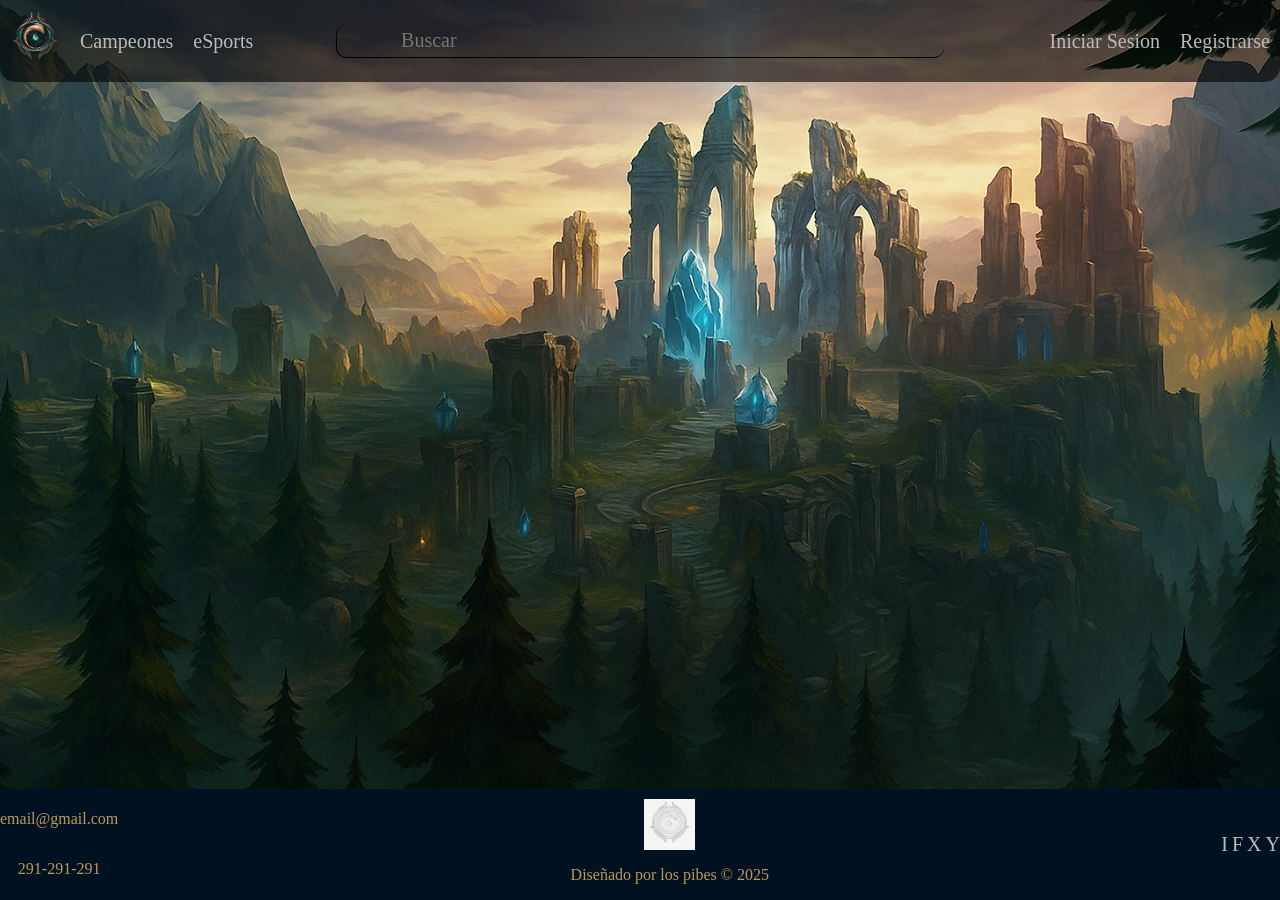
==== html/index.html @ b6c5999a "organizacion de carpetar y home" ====
<!DOCTYPE html>
<html lang="es">
<head>
    <meta charset="UTF-8">
    <meta name="viewport" content="width=device-width, initial-scale=1.0">
    <link rel="stylesheet" href="../css/main.css">      
    <title>Home</title>
</head>
<body>
    <header>
        <div class="links_header articulos_header">
            <a href="index.html"> <img src="../img/logo.png" alt="logoPage" title="Home" class="img_header"> </a>
            <a href="#">Campeones</a>
            <a href="#">eSports</a>
        </div>
        <input type="text" placeholder="Buscar" class="barra_header">
        <div class="form_sesiones_header articulos_header">
            <a href="#">Iniciar Sesion</a>
            <a href="#">Registrarse</a>
        </div>
    </header>


    <main>

    </main>

    <footer>
        
            <div class="contacto">
                <p>email@gmail.com</p>
                <p>291-291-291</p>
            </div>
            <div class="creditos">
                <img src="../img/logo_creditos.png" alt="logoCreditos">
                <p>Diseñado por los pibes © 2025</p>
            </div>
            <div class="redes">
                <a href="#">I</a>
                <a href="#">F</a>
                <a href="#">X</a>
                <a href="#">Y</a>
            </div>

        
    </footer>
</body>
</html>
---- css/main.css ----
/*  IMPORTACIONES DE FONT*/
@import url(../css/base/typography.css);

/* IMPORTACIONES DE PAGES*/



/* IMPORTACIONES DE COMPONENTES*/
@import url(../css/componentes/body.css);
@import url(../css/componentes/header.css);
@import url(../css/componentes/footer.css);
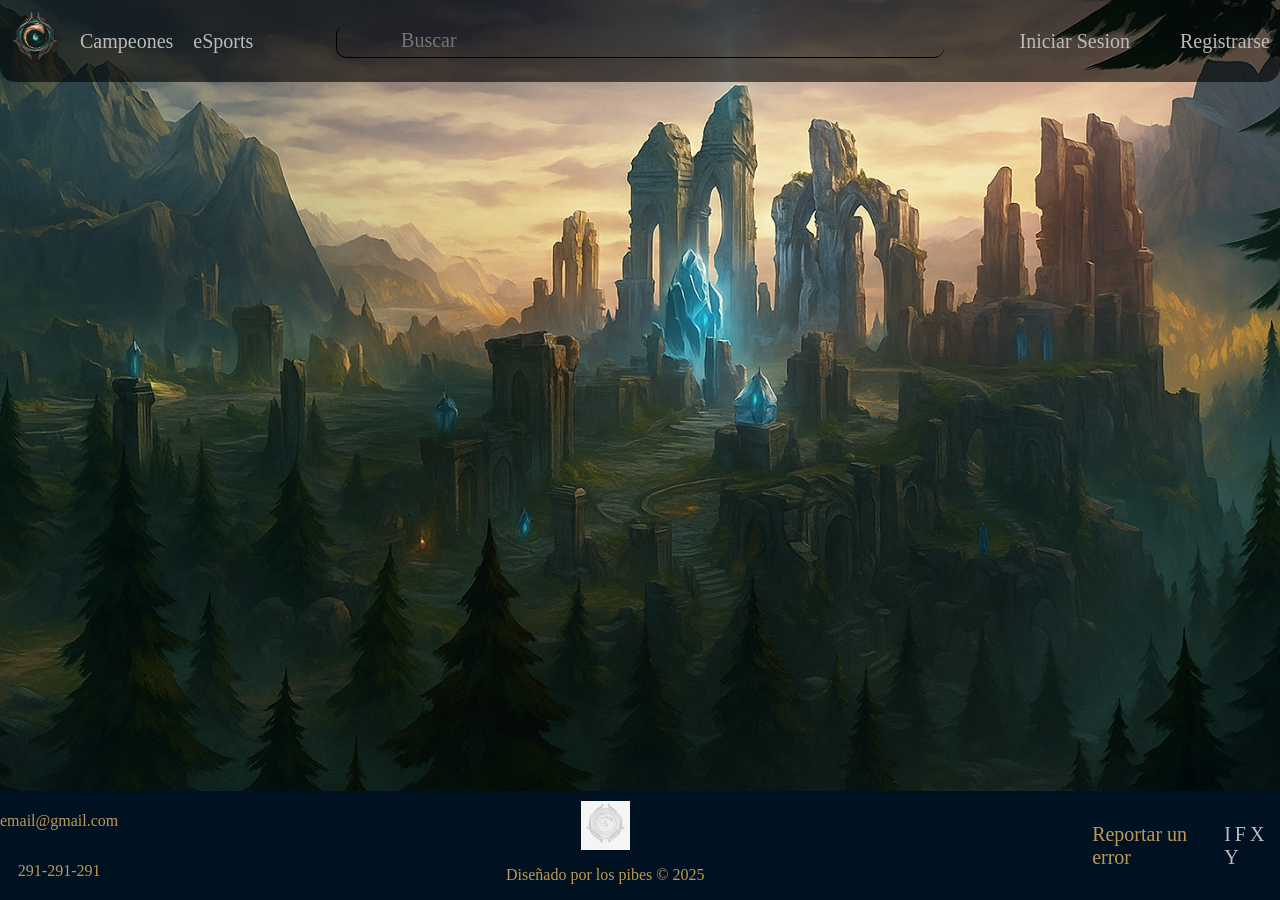
==== commit 4efa250c: "Formularios de Inicio/registro de sesion y de bug report" ====
--- a/html/index.html
+++ b/html/index.html
@@ -15,9 +15,12 @@
         </div>
         <input type="text" placeholder="Buscar" class="barra_header">
         <div class="form_sesiones_header articulos_header">
-            <a href="#">Iniciar Sesion</a>
-            <a href="#">Registrarse</a>
+            <nav>
+                <a href="IniciarSesion.html">Iniciar Sesion</a>
+                <a href="Registrarse.html">Registrarse</a>
+            </nav>
         </div>
+        
     </header>
 
 
@@ -35,6 +38,12 @@
                 <img src="../img/logo_creditos.png" alt="logoCreditos">
                 <p>Diseñado por los pibes © 2025</p>
             </div>
+
+            <div class="bug_report">
+                <nav>
+                    <a href="BugReport.html">Reportar un error</a>
+                </nav>
+            </div>
             <div class="redes">
                 <a href="#">I</a>
                 <a href="#">F</a>
--- a/css/main.css
+++ b/css/main.css
@@ -1,7 +1,3 @@
-
-
-
-
 
 /*  IMPORTACIONES DE FONT*/
 @import url(../css/base/typography.css);
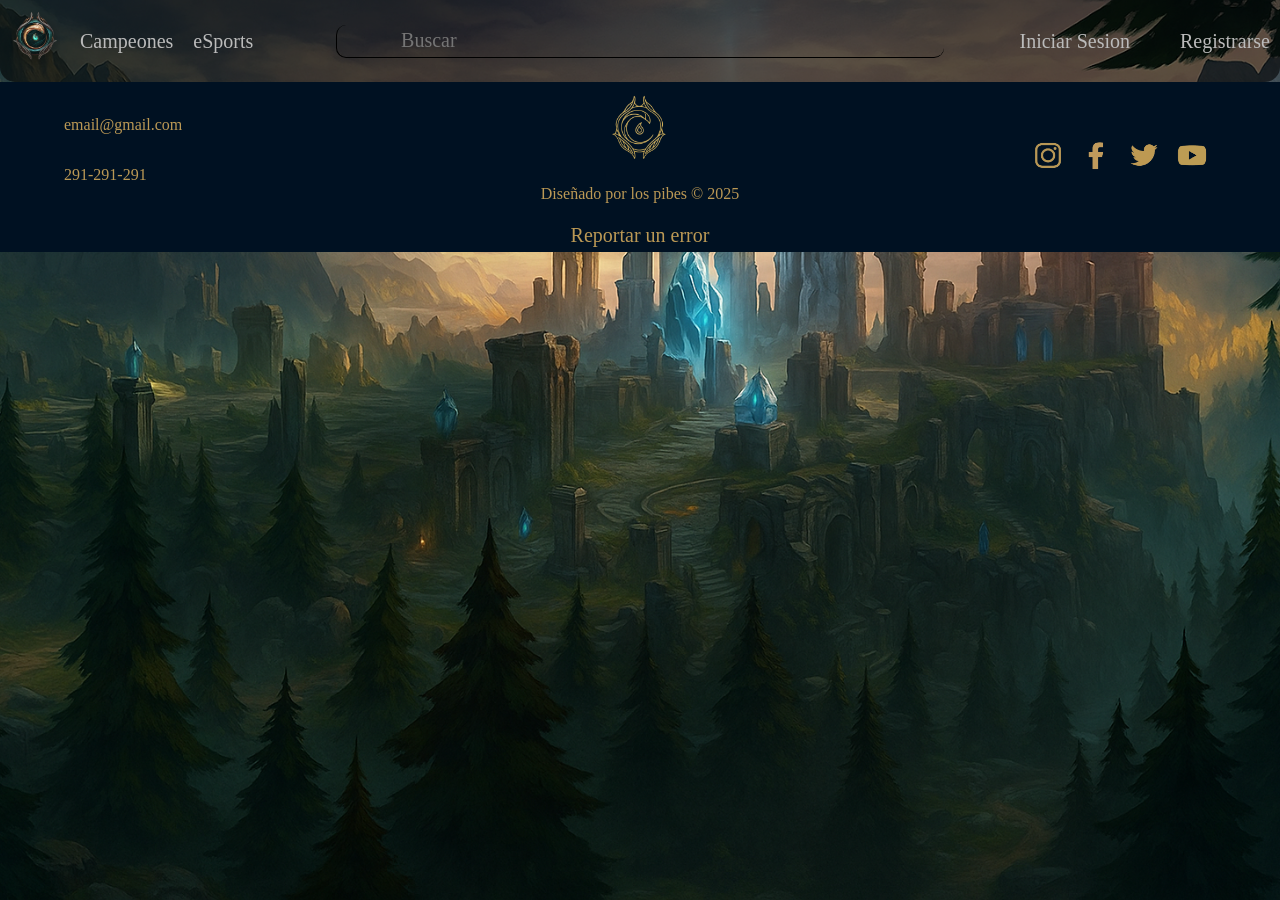
==== commit 4137a158: "retoques en footer(html y css)" ====
--- a/html/index.html
+++ b/html/index.html
@@ -11,7 +11,7 @@
         <div class="links_header articulos_header">
             <a href="index.html"> <img src="../img/logo.png" alt="logoPage" title="Home" class="img_header"> </a>
             <a href="#">Campeones</a>
-            <a href="#">eSports</a>
+            <a href=" https://lolesports.com/es-MX/" target="_blank">eSports</a>
         </div>
         <input type="text" placeholder="Buscar" class="barra_header">
         <div class="form_sesiones_header articulos_header">
@@ -29,7 +29,7 @@
     </main>
 
     <footer>
-        
+        <div class="enlaces_footer">
             <div class="contacto">
                 <p>email@gmail.com</p>
                 <p>291-291-291</p>
@@ -38,20 +38,18 @@
                 <img src="../img/logo_creditos.png" alt="logoCreditos">
                 <p>Diseñado por los pibes © 2025</p>
             </div>
-
-            <div class="bug_report">
-                <nav>
-                    <a href="BugReport.html">Reportar un error</a>
-                </nav>
+            <div class="redes">
+                <a href="#"><img src="../img/icon_instagram.png" alt="Instagram" title="Instagram"></a>
+                <a href="#"><img src="../img/icon_facebook.png" alt="Facebook" title="Facebook"></a>
+                <a href="#"><img src="../img/icon_x.png" alt="Tweeter" title="Tweeter"></a>
+                <a href="#"><img src="../img/inco_youtube.png" alt="Youtube" title="Youtube"></a>
             </div>
-            <div class="redes">
-                <a href="#">I</a>
-                <a href="#">F</a>
-                <a href="#">X</a>
-                <a href="#">Y</a>
-            </div>
-
-        
+        </div>
+        <div class="bug_report">
+            <nav>
+                <a href="BugReport.html">Reportar un error</a>
+            </nav>
+        </div>
     </footer>
 </body>
 </html>
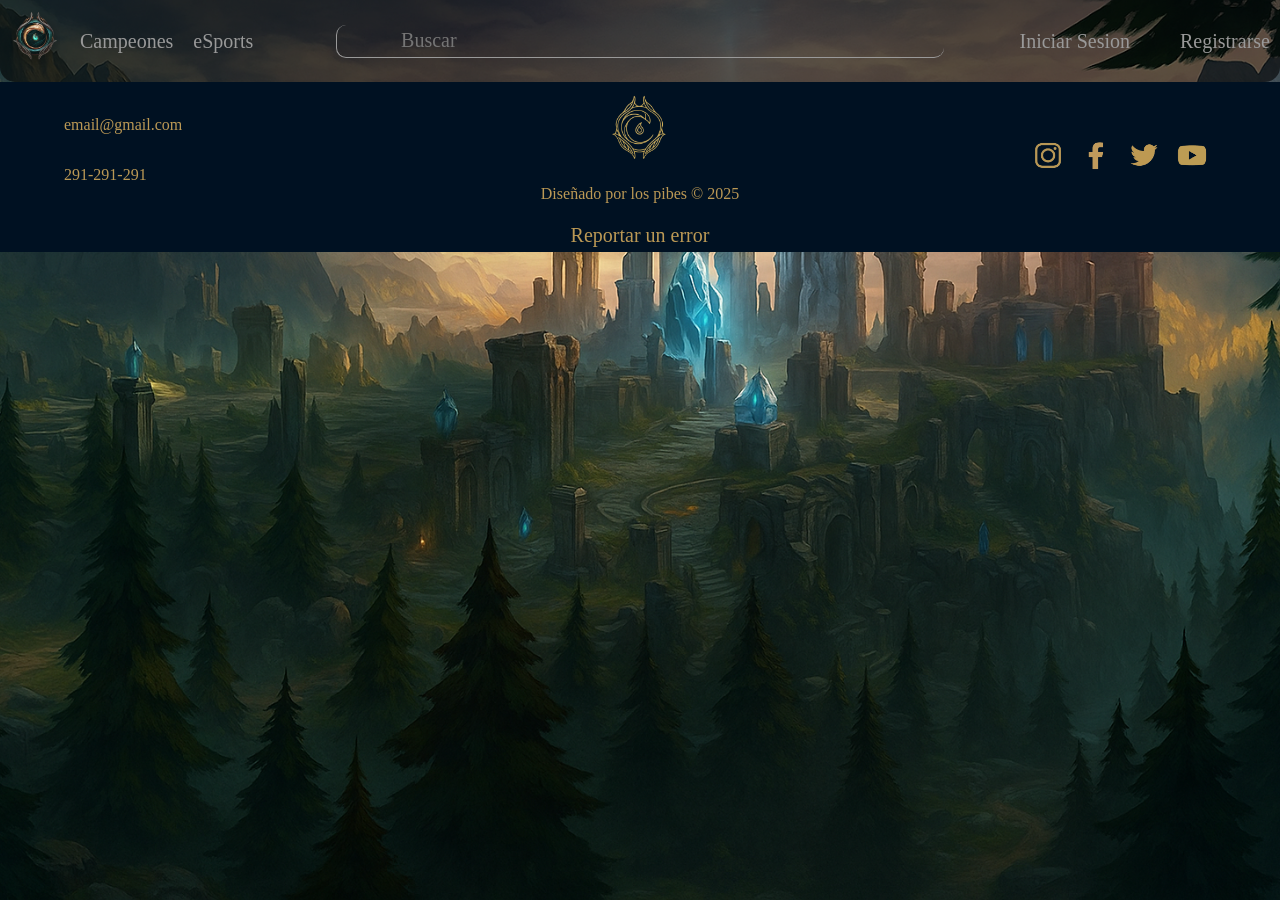
==== commit 463b72d6: "Algunos cambios visualis y eSport" ====
--- a/html/index.html
+++ b/html/index.html
@@ -3,7 +3,8 @@
 <head>
     <meta charset="UTF-8">
     <meta name="viewport" content="width=device-width, initial-scale=1.0">
-    <link rel="stylesheet" href="../css/main.css">      
+    <link rel="stylesheet" href="../css/main.css">
+    <link rel="icon" href="../img/logo.png" type="image/png">     
     <title>Home</title>
 </head>
 <body>
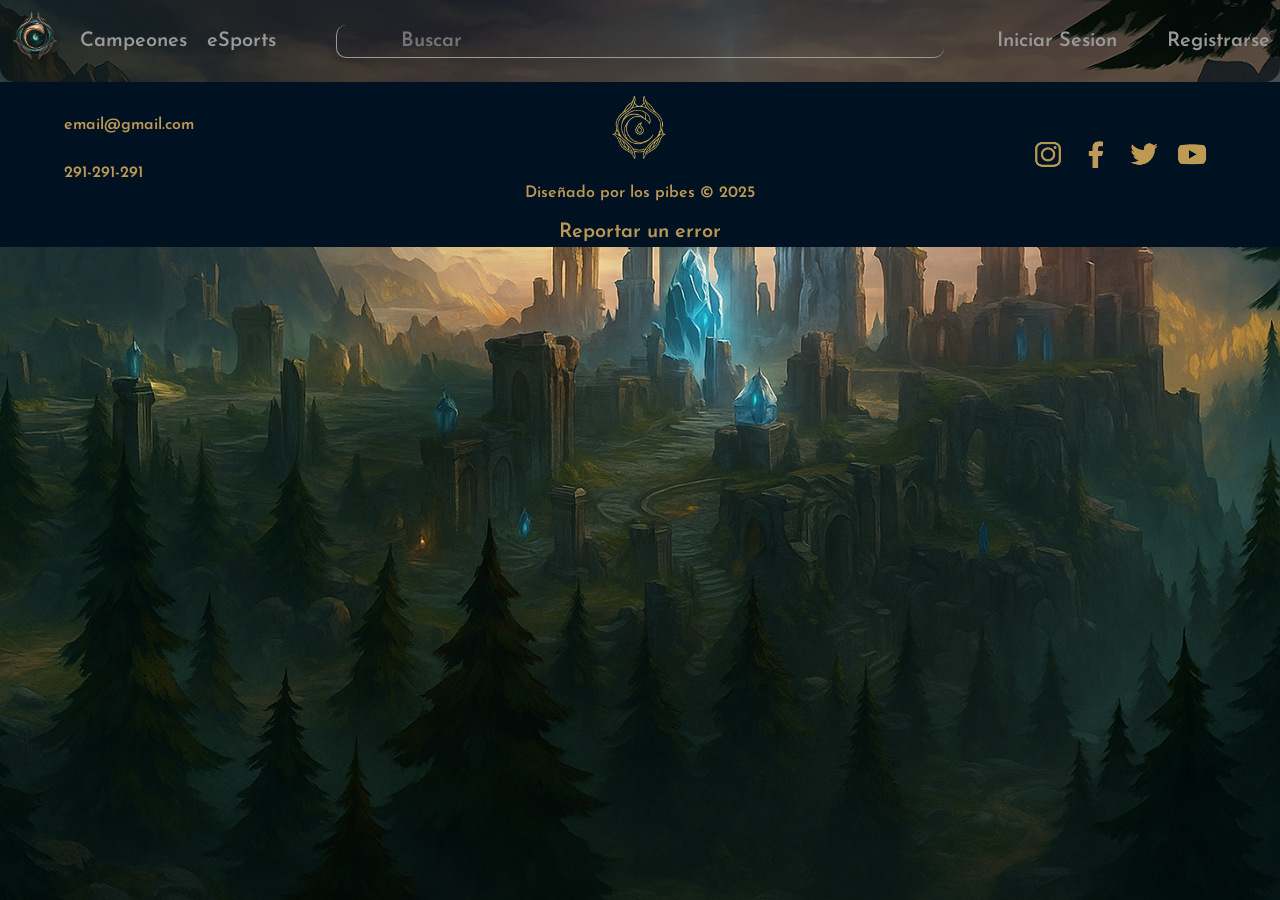
==== commit 6bb738a6: "Correcion de errores en cards y agregar href a las redes" ====
--- a/html/index.html
+++ b/html/index.html
@@ -11,7 +11,7 @@
     <header>
         <div class="links_header articulos_header">
             <a href="index.html"> <img src="../img/logo.png" alt="logoPage" title="Home" class="img_header"> </a>
-            <a href="#">Campeones</a>
+            <a href="servicios.html">Campeones</a>
             <a href=" https://lolesports.com/es-MX/" target="_blank">eSports</a>
         </div>
         <input type="text" placeholder="Buscar" class="barra_header">
@@ -40,10 +40,10 @@
                 <p>Diseñado por los pibes © 2025</p>
             </div>
             <div class="redes">
-                <a href="#"><img src="../img/icon_instagram.png" alt="Instagram" title="Instagram"></a>
-                <a href="#"><img src="../img/icon_facebook.png" alt="Facebook" title="Facebook"></a>
-                <a href="#"><img src="../img/icon_x.png" alt="Tweeter" title="Tweeter"></a>
-                <a href="#"><img src="../img/inco_youtube.png" alt="Youtube" title="Youtube"></a>
+                <a href=" https://www.instagram.com/leagueoflegends/"><img src="../img/icon_instagram.png" alt="Instagram" title="Instagram"></a>
+                <a href=" https://www.facebook.com/leagueoflegends/?locale=es_LA"><img src="../img/icon_facebook.png" alt="Facebook" title="Facebook"></a>
+                <a href=" https://x.com/leagueoflegends"><img src="../img/icon_x.png" alt="Tweeter" title="Tweeter"></a>
+                <a href=" https://www.youtube.com/leagueoflegends"><img src="../img/inco_youtube.png" alt="Youtube" title="Youtube"></a>
             </div>
         </div>
         <div class="bug_report">
--- a/css/main.css
+++ b/css/main.css
@@ -9,4 +9,5 @@
 /* IMPORTACIONES DE COMPONENTES*/
 @import url(../css/componentes/body.css);
 @import url(../css/componentes/header.css);
-@import url(../css/componentes/footer.css);+@import url(../css/componentes/footer.css);
+@import url(../css/paginas/styles.css);
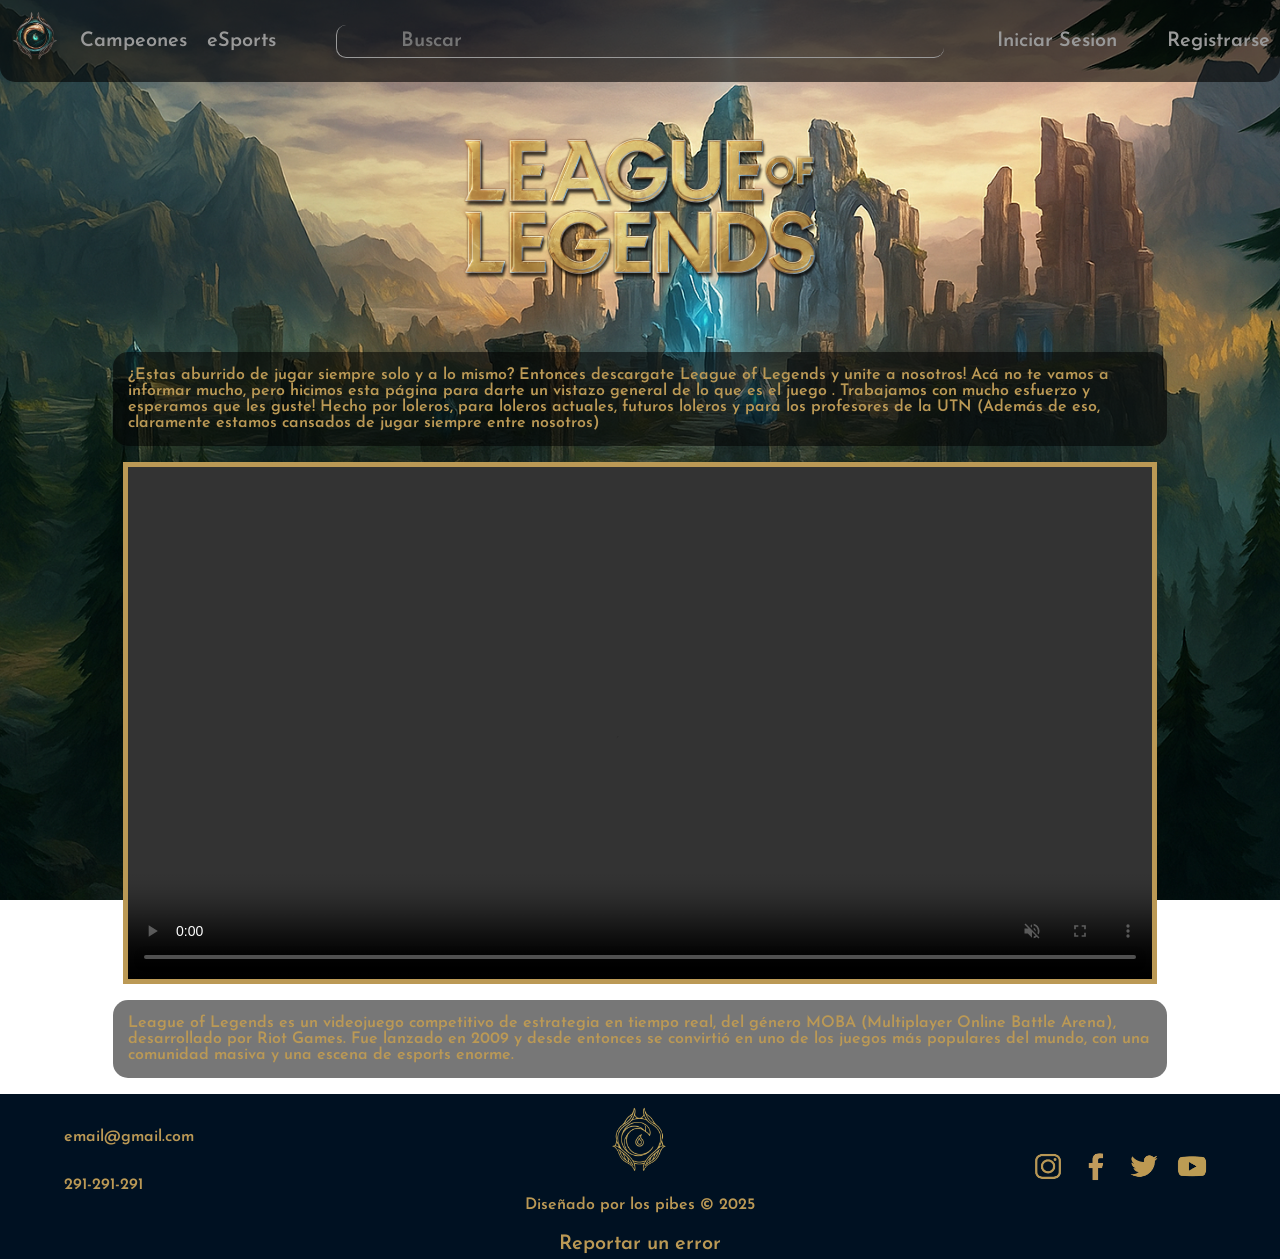
==== commit 71440c25: "modularizacion" ====
--- a/html/index.html
+++ b/html/index.html
@@ -17,8 +17,8 @@
         <input type="text" placeholder="Buscar" class="barra_header">
         <div class="form_sesiones_header articulos_header">
             <nav>
-                <a href="IniciarSesion.html">Iniciar Sesion</a>
-                <a href="Registrarse.html">Registrarse</a>
+                <a href="iniciarsesion.html">Iniciar Sesion</a>
+                <a href="registrarse.html">Registrarse</a>
             </nav>
         </div>
         
@@ -26,7 +26,12 @@
 
 
     <main>
-
+        <div class="contenedor-home">
+            <a href="https://www.leagueoflegends.com/es-es/"><img src="../img/League-of-Legends-logo.png" alt="League of Legends logo"></a>
+            <p>¿Estas aburrido de jugar siempre solo y a lo mismo? Entonces descargate League of Legends y unite a nosotros! Acá no te vamos a informar mucho, pero hicimos esta página para darte un vistazo general de lo que es el juego . Trabajamos con mucho esfuerzo y esperamos que les guste! Hecho por loleros, para loleros actuales, futuros loleros y para los profesores de la UTN (Además de eso, claramente estamos cansados de jugar siempre entre nosotros)</p>
+            <video src="../video/Warriors (ft. Imagine Dragons)  Worlds 2014 - League of Legends - League of Legends (1080p, h264).mp4" controls autoplay loop muted></video>
+            <p>League of Legends es un videojuego competitivo de estrategia en tiempo real, del género MOBA (Multiplayer Online Battle Arena), desarrollado por Riot Games. Fue lanzado en 2009 y desde entonces se convirtió en uno de los juegos más populares del mundo, con una comunidad masiva y una escena de esports enorme.</p>
+        </div>
     </main>
 
     <footer>
@@ -48,7 +53,7 @@
         </div>
         <div class="bug_report">
             <nav>
-                <a href="BugReport.html">Reportar un error</a>
+                <a href="bugreport.html">Reportar un error</a>
             </nav>
         </div>
     </footer>
--- a/css/main.css
+++ b/css/main.css
@@ -3,11 +3,13 @@
 @import url(../css/base/typography.css);
 
 /* IMPORTACIONES DE PAGES*/
-
-
-
+@import url(../css/paginas/modales.css);
+@import url(../css/paginas/index.css);
+@import url(../css/paginas/bugreport.css);
+@import url(../css/paginas/iniciarsesion.css);
+@import url(../css/paginas/registrarse.css);
+@import url(../css/paginas/cards.css);
 /* IMPORTACIONES DE COMPONENTES*/
 @import url(../css/componentes/body.css);
 @import url(../css/componentes/header.css);
 @import url(../css/componentes/footer.css);
-@import url(../css/paginas/styles.css);
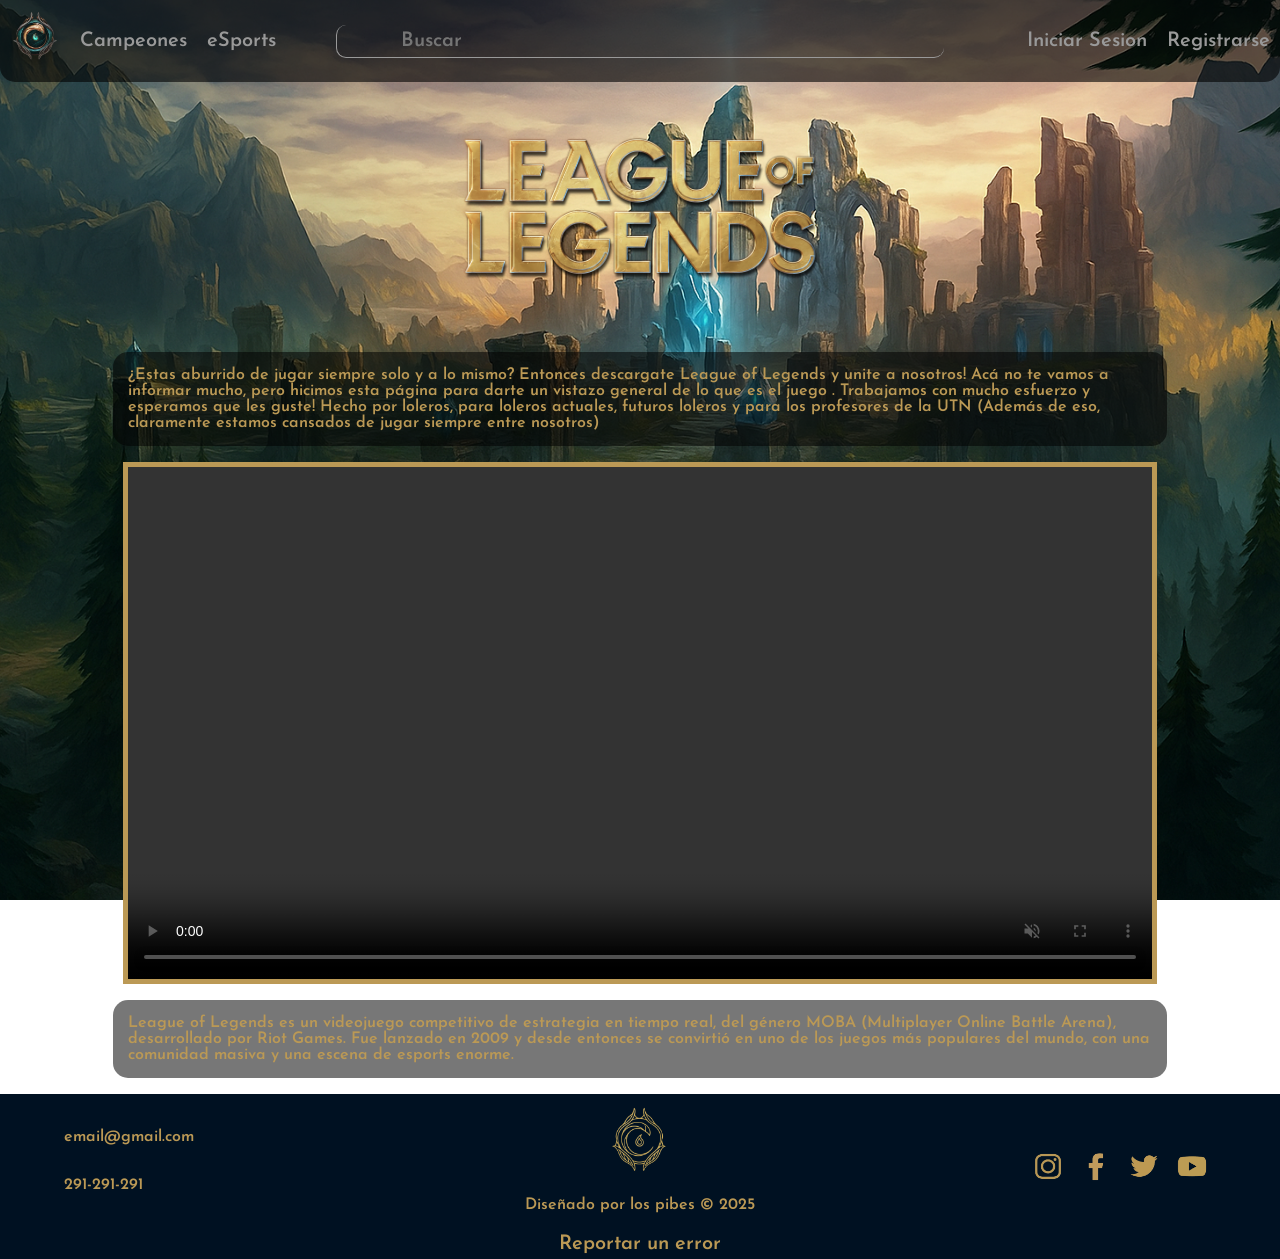
==== commit 1e97895c: "Acomode los botones submit de las paginas, correcciones en los html y borre lo duplicado en el css d" ====
--- a/html/index.html
+++ b/html/index.html
@@ -16,10 +16,8 @@
         </div>
         <input type="text" placeholder="Buscar" class="barra_header">
         <div class="form_sesiones_header articulos_header">
-            <nav>
-                <a href="iniciarsesion.html">Iniciar Sesion</a>
-                <a href="registrarse.html">Registrarse</a>
-            </nav>
+            <a href="iniciarsesion.html">Iniciar Sesion</a>
+            <a href="registrarse.html">Registrarse</a>
         </div>
         
     </header>
@@ -52,9 +50,7 @@
             </div>
         </div>
         <div class="bug_report">
-            <nav>
-                <a href="bugreport.html">Reportar un error</a>
-            </nav>
+            <a href="bugreport.html">Reportar un error</a>
         </div>
     </footer>
 </body>
